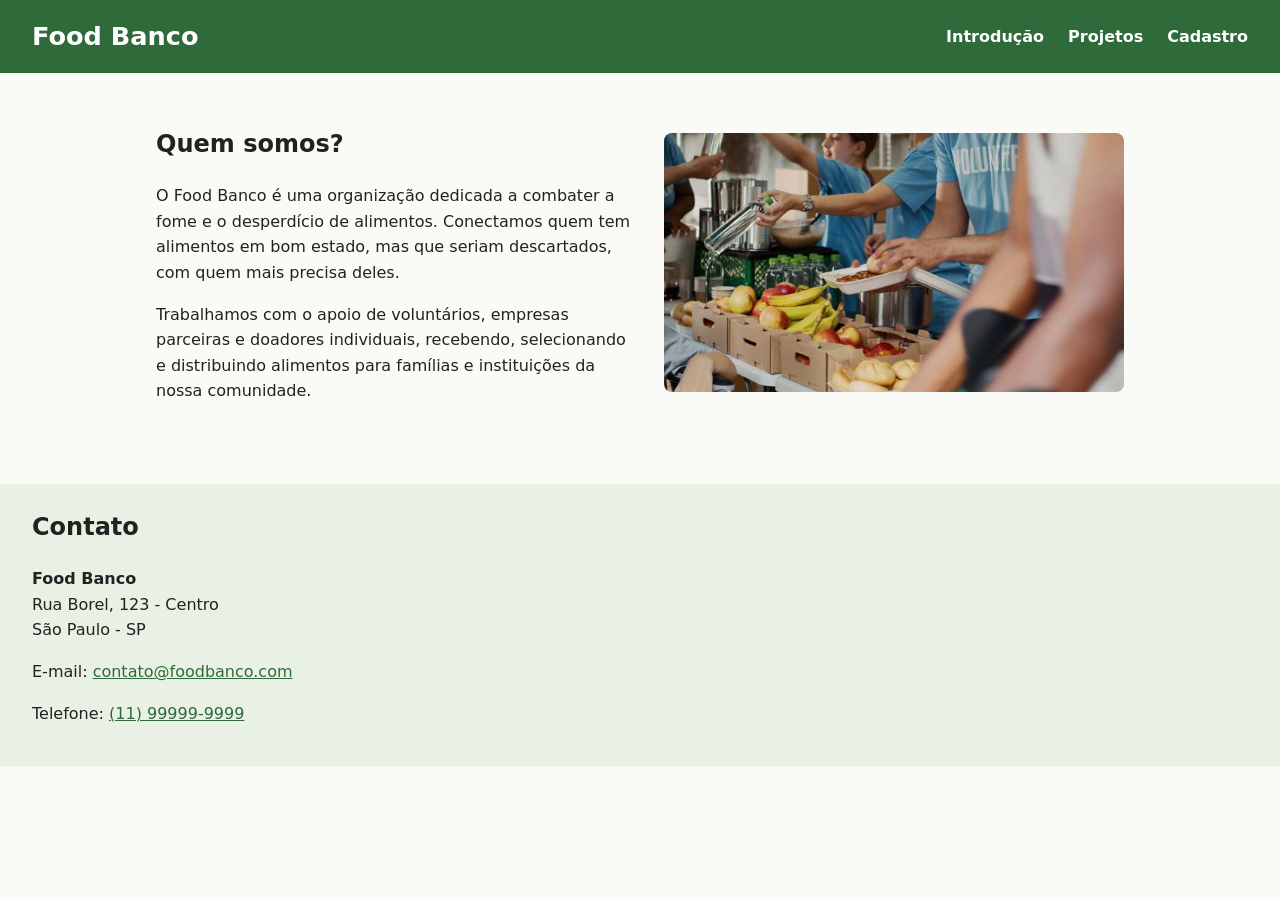
==== index.html @ 7d368ccd "Projeto Food Banco" ====
<!doctype html>
<html lang="en">
  <head>
    <meta charset="UTF-8" />
    <meta name="viewport" content="width=device-width, initial-scale=1.0" />
    <link rel="stylesheet" href="style.css" />
    <title>Document</title>
  </head>
  <body>
    <header>
      <h1>Food Banco</h1>
      <nav>
        <ul>
          <li>
            <a href="index.html">
              <h3>Introdução</h3>
            </a>
          </li>

          <li>
            <a href="projetos.html">
              <h3>Projetos</h3>
            </a>
          </li>

          <li>
            <a href="cadastro.html">
              <h3>Cadastro</h3>
            </a>
          </li>
        </ul>
      </nav>
    </header>

    <main>
      <section class="introduction-info">
        <article>
          <h2>Quem somos?</h2>
          <p>
            O Food Banco é uma organização dedicada a combater a fome e o
            desperdício de alimentos. Conectamos quem tem alimentos em bom
            estado, mas que seriam descartados, com quem mais precisa deles.
          </p>
          <p>
            Trabalhamos com o apoio de voluntários, empresas parceiras e
            doadores individuais, recebendo, selecionando e distribuindo
            alimentos para famílias e instituições da nossa comunidade.
          </p>
        </article>
        <img
          src="images/foodbank voluntarios.jpg"
          alt="Voluntários entregando alimentos"
        />
      </section>

      <!-- reference -->
      <!-- <section>
      <article></article>

        <article></article>
      </section> -->
    </main>

    <footer>
      <h2>Contato</h2>
      <address>
        <p>
          <strong>Food Banco</strong><br />
          Rua Borel, 123 - Centro<br />
          São Paulo - SP
        </p>
        <p>
          E-mail:
          <a href="mailto:contato@foodbanco.com">contato@foodbanco.com</a>
        </p>
        <p>
          Telefone:
          <a href="tel:+5511999999999">(11) 99999-9999</a>
        </p>
      </address>
    </footer>
  </body>
</html>
---- style.css ----
/* Food Banco - estilo básico */

:root {
  --verde: #2f6b3a;
  --verde-claro: #e8f1e4;
  --texto: #222;
  --fundo: #fafaf7;
}

* {
  box-sizing: border-box;
}

body {
  margin: 0;
  font-family: system-ui, sans-serif;
  line-height: 1.6;
  color: var(--texto);
  background: var(--fundo);
}

/* Cabeçalho e menu */
header {
  background: var(--verde);
  color: white;
  padding: 1rem 2rem;
  display: flex;
  flex-wrap: wrap;
  align-items: center;
  justify-content: space-between;
  gap: 1rem;
}

header h1 {
  margin: 0;
  font-size: 1.6rem;
}

nav ul {
  list-style: none;
  margin: 0;
  padding: 0;
  display: flex;
  gap: 1.5rem;
}

nav a {
  color: white;
  text-decoration: none;
}

nav a:hover,
nav a:focus-visible {
  text-decoration: underline;
}

nav h3 {
  margin: 0;
  font-size: 1rem;
  font-weight: 600;
}

/* Conteúdo principal */
main {
  max-width: 1000px;
  margin: 0 auto;
  padding: 2rem 1rem;
}

img {
  max-width: 100%;
  height: auto;
  border-radius: 8px;
}

/* Página inicial */
.introduction-info {
  display: flex;
  flex-wrap: wrap;
  align-items: center;
  gap: 2rem;
}

.introduction-info article {
  flex: 1 1 320px;
}

.introduction-info img {
  flex: 1 1 320px;
  max-width: 460px;
}

/* Página de projetos */
.projetos {
  display: grid;
  gap: 2rem;
}

.project {
  background: white;
  border: 1px solid #dde5d8;
  border-radius: 8px;
  padding: 1.5rem;
}

.project h2 {
  margin: 0;
  color: var(--verde);
}

.project h4 {
  margin: 0.25rem 0 1rem;
  font-weight: 500;
  font-style: italic;
}

.project img {
  display: block;
  width: 100%;
  max-width: 360px;
  aspect-ratio: 1 / 1;
  object-fit: cover;
  margin: 0 auto;
}

/* Rodapé */
footer {
  background: var(--verde-claro);
  padding: 1.5rem 2rem;
  margin-top: 2rem;
}

footer h2 {
  margin-top: 0;
}

address {
  font-style: normal;
}

a {
  color: var(--verde);
}

/* Formulário */
.cadastro {
  display: flex;
  flex-wrap: wrap;
  gap: 1.5rem;
}

.cadastro article {
  flex: 1 1 280px;
}

fieldset {
  margin-bottom: 1rem;
}

label {
  display: block;
  margin-top: 0.5rem;
}

input[type='radio'] + label {
  display: inline;
}

input[type='text'],
input[type='email'],
input[type='date'],
input[type='tel'],
select {
  width: 100%;
}
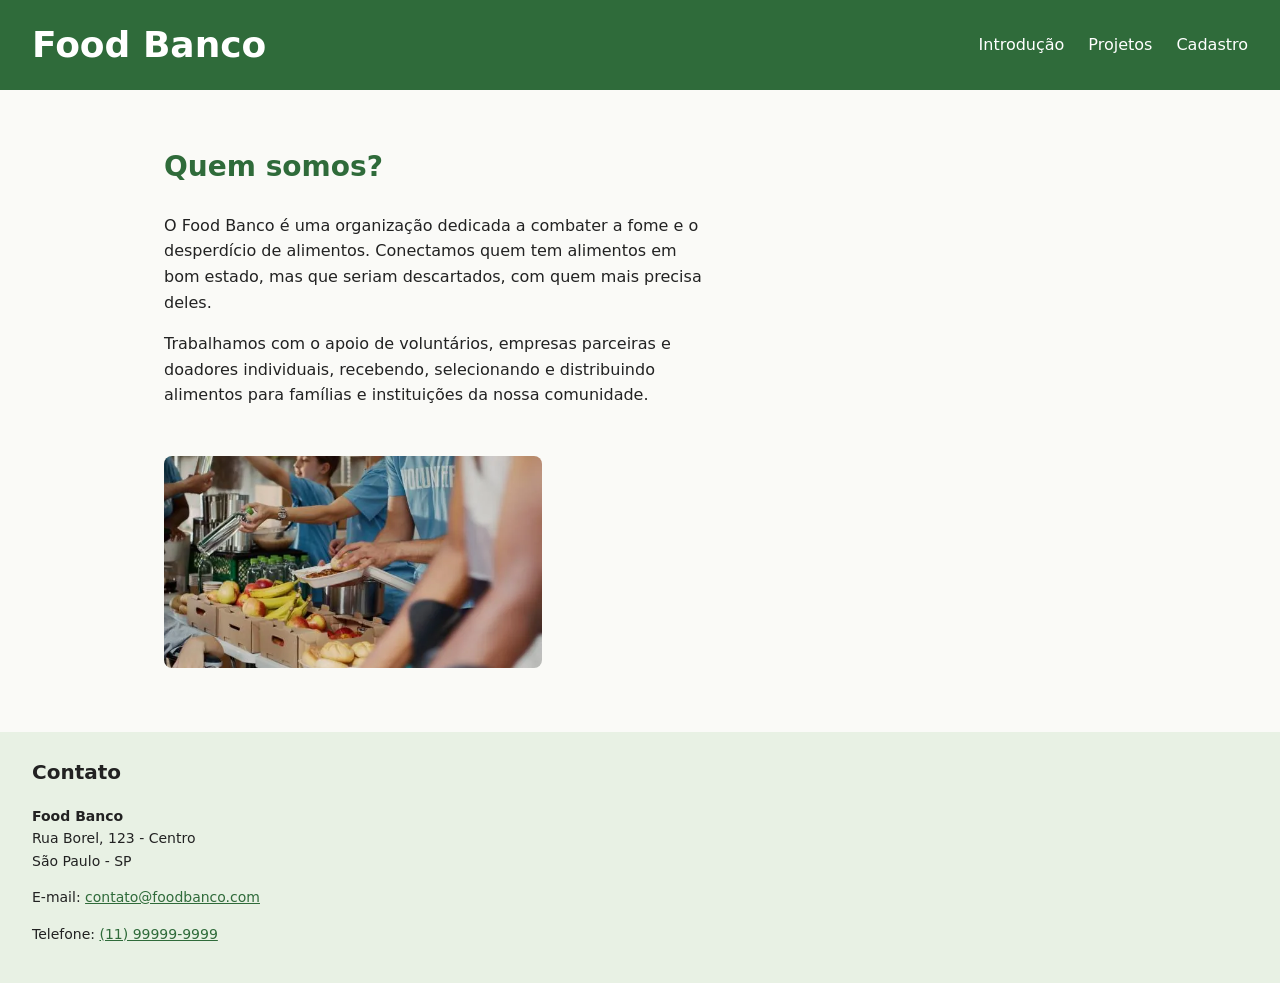
==== commit dfaafffc: "Finaliza projeto Food Banco" ====
--- a/index.html
+++ b/index.html
@@ -1,83 +1,77 @@
 <!doctype html>
-<html lang="en">
-  <head>
-    <meta charset="UTF-8" />
-    <meta name="viewport" content="width=device-width, initial-scale=1.0" />
-    <link rel="stylesheet" href="style.css" />
-    <title>Document</title>
-  </head>
-  <body>
-    <header>
-      <h1>Food Banco</h1>
-      <nav>
-        <ul>
-          <li>
-            <a href="index.html">
-              <h3>Introdução</h3>
-            </a>
-          </li>
+<html lang="pt-BR">
+<head>
+  <meta charset="UTF-8" />
+  <meta name="viewport" content="width=device-width, initial-scale=1.0" />
+  <title>Food Banco</title>
+  <link rel="stylesheet" href="style.css" />
+</head>
+<body>
+  <header>
+    <h1>Food Banco</h1>
+    <nav aria-label="Menu principal">
+      <input type="checkbox" id="menu-toggle" class="menu-toggle" aria-label="Abrir ou fechar o menu" />
+      <label for="menu-toggle" class="menu-icone" aria-hidden="true">&#9776;</label>
 
-          <li>
-            <a href="projetos.html">
-              <h3>Projetos</h3>
-            </a>
-          </li>
+      <ul class="menu">
+        <li><a href="index.html" aria-current="page">Introdução</a></li>
 
-          <li>
-            <a href="cadastro.html">
-              <h3>Cadastro</h3>
-            </a>
-          </li>
-        </ul>
-      </nav>
-    </header>
+        <li class="tem-submenu">
+          <a href="projetos.html">Projetos</a>
+          <ul class="submenu">
+            <li><a href="projetos.html#resgate">Resgate de Alimentos</a></li>
+            <li><a href="projetos.html#mochila">Mochila Cheia</a></li>
+            <li><a href="projetos.html#expresso">Expresso Comunitário</a></li>
+          </ul>
+        </li>
 
-    <main>
-      <section class="introduction-info">
-        <article>
-          <h2>Quem somos?</h2>
-          <p>
-            O Food Banco é uma organização dedicada a combater a fome e o
-            desperdício de alimentos. Conectamos quem tem alimentos em bom
-            estado, mas que seriam descartados, com quem mais precisa deles.
-          </p>
-          <p>
-            Trabalhamos com o apoio de voluntários, empresas parceiras e
-            doadores individuais, recebendo, selecionando e distribuindo
-            alimentos para famílias e instituições da nossa comunidade.
-          </p>
-        </article>
+        <li><a href="cadastro.html">Cadastro</a></li>
+      </ul>
+    </nav>
+  </header>
+
+  <main>
+    <section class="introduction-info">
+      <article>
+        <h2>Quem somos?</h2>
+        <p>
+          O Food Banco é uma organização dedicada a combater a fome e o
+          desperdício de alimentos. Conectamos quem tem alimentos em bom
+          estado, mas que seriam descartados, com quem mais precisa deles.
+        </p>
+        <p>
+          Trabalhamos com o apoio de voluntários, empresas parceiras e
+          doadores individuais, recebendo, selecionando e distribuindo
+          alimentos para famílias e instituições da nossa comunidade.
+        </p>
+      </article>
+      <picture>
+        <source srcset="images/foodbank-voluntarios.webp" type="image/webp" />
         <img
-          src="images/foodbank voluntarios.jpg"
+          src="images/foodbank-voluntarios.jpg"
           alt="Voluntários entregando alimentos"
         />
-      </section>
+      </picture>
+    </section>
+  </main>
 
-      <!-- reference -->
-      <!-- <section>
-      <article></article>
-
-        <article></article>
-      </section> -->
-    </main>
-
-    <footer>
-      <h2>Contato</h2>
-      <address>
-        <p>
-          <strong>Food Banco</strong><br />
-          Rua Borel, 123 - Centro<br />
-          São Paulo - SP
-        </p>
-        <p>
-          E-mail:
-          <a href="mailto:contato@foodbanco.com">contato@foodbanco.com</a>
-        </p>
-        <p>
-          Telefone:
-          <a href="tel:+5511999999999">(11) 99999-9999</a>
-        </p>
-      </address>
-    </footer>
-  </body>
+  <footer>
+    <h2>Contato</h2>
+    <address>
+      <p>
+        <strong>Food Banco</strong><br />
+        Rua Borel, 123 - Centro<br />
+        São Paulo - SP
+      </p>
+      <p>
+        E-mail:
+        <a href="mailto:contato@foodbanco.com">contato@foodbanco.com</a>
+      </p>
+      <p>
+        Telefone:
+        <a href="tel:+5511999999999">(11) 99999-9999</a>
+      </p>
+    </address>
+  </footer>
+</body>
 </html>
--- a/style.css
+++ b/style.css
@@ -1,10 +1,52 @@
-/* Food Banco - estilo básico */
+/* ==========================================================
+   Food Banco - Design System
+   ========================================================== */
 
 :root {
-  --verde: #2f6b3a;
-  --verde-claro: #e8f1e4;
-  --texto: #222;
-  --fundo: #fafaf7;
+  /* Cores primárias (verde) */
+  --cor-primaria: #2f6b3a;
+  --cor-primaria-escura: #1f4a28;
+  --cor-primaria-clara: #e8f1e4;
+
+  /* Cores secundárias (terracota) */
+  --cor-secundaria: #b34a12;
+  --cor-secundaria-clara: #fdeede;
+  --cor-destaque: #f2b705;
+
+  /* Neutros */
+  --cor-texto: #222222;
+  --cor-texto-suave: #555555;
+  --cor-borda: #dde5d8;
+  --cor-fundo: #fafaf7;
+  --cor-superficie: #ffffff;
+
+  /* Tipografia: 5 níveis (escala de 1.25) */
+  --fonte-base: system-ui, -apple-system, "Segoe UI", sans-serif;
+  --fs-sm: 0.875rem;  /* 14px */
+  --fs-base: 1rem;    /* 16px */
+  --fs-md: 1.25rem;   /* 20px */
+  --fs-lg: 1.75rem;   /* 28px */
+  --fs-xl: 2.25rem;   /* 36px */
+
+  /* Espaçamentos: escala modular baseada em 8px */
+  --espaco-xs: 0.25rem; /* 4px */
+  --espaco-sm: 0.5rem;  /* 8px */
+  --espaco-md: 1rem;    /* 16px */
+  --espaco-lg: 1.5rem;  /* 24px */
+  --espaco-xl: 2rem;    /* 32px */
+  --espaco-2xl: 3rem;   /* 48px */
+
+  /* Feedback (sucesso e erro) */
+  --cor-sucesso: #1b7a3d;
+  --cor-sucesso-clara: #e6f4ea;
+  --cor-erro: #b3261e;
+  --cor-erro-clara: #fdeceb;
+
+  /* Grid */
+  --grid-colunas: 12;
+
+  /* Outros */
+  --raio: 8px;
 }
 
 * {
@@ -13,105 +55,108 @@
 
 body {
   margin: 0;
-  font-family: system-ui, sans-serif;
+  font-family: var(--fonte-base);
+  font-size: var(--fs-base);
   line-height: 1.6;
-  color: var(--texto);
-  background: var(--fundo);
+  color: var(--cor-texto);
+  background: var(--cor-fundo);
+}
+
+a {
+  color: var(--cor-primaria);
+}
+
+a:focus-visible,
+button:focus-visible,
+input:focus-visible,
+select:focus-visible {
+  outline: 3px solid var(--cor-primaria-escura);
+  outline-offset: 2px;
+}
+
+img {
+  max-width: 100%;
+  height: auto;
+  border-radius: var(--raio);
+}
+
+picture {
+  display: contents;
 }
 
 /* Cabeçalho e menu */
 header {
-  background: var(--verde);
-  color: white;
-  padding: 1rem 2rem;
+  background: var(--cor-primaria);
+  color: var(--cor-superficie);
+  padding: var(--espaco-md);
   display: flex;
   flex-wrap: wrap;
   align-items: center;
   justify-content: space-between;
-  gap: 1rem;
+  gap: var(--espaco-md);
 }
 
 header h1 {
   margin: 0;
-  font-size: 1.6rem;
-}
-
-nav ul {
-  list-style: none;
-  margin: 0;
-  padding: 0;
-  display: flex;
-  gap: 1.5rem;
-}
-
-nav a {
-  color: white;
-  text-decoration: none;
-}
-
-nav a:hover,
-nav a:focus-visible {
-  text-decoration: underline;
-}
-
-nav h3 {
-  margin: 0;
-  font-size: 1rem;
-  font-weight: 600;
+  font-size: var(--fs-lg);
 }
 
 /* Conteúdo principal */
 main {
   max-width: 1000px;
   margin: 0 auto;
-  padding: 2rem 1rem;
-}
-
-img {
-  max-width: 100%;
-  height: auto;
-  border-radius: 8px;
+  padding: var(--espaco-lg) var(--espaco-md);
+}
+
+main h2 {
+  font-size: var(--fs-lg);
+  color: var(--cor-primaria);
 }
 
 /* Página inicial */
+/* Grid de 12 colunas (base: celular, tudo em 12 colunas) */
+.introduction-info,
+.projetos,
+.cadastro {
+  display: grid;
+  grid-template-columns: repeat(var(--grid-colunas), 1fr);
+  gap: var(--espaco-lg);
+}
+
 .introduction-info {
+  align-items: center;
+}
+
+.introduction-info article,
+.introduction-info img,
+.project,
+.cadastro article {
+  grid-column: span 12;
+}
+
+.introduction-info img {
+  width: 100%;
+}
+
+/* Página de projetos */
+.project {
   display: flex;
-  flex-wrap: wrap;
-  align-items: center;
-  gap: 2rem;
-}
-
-.introduction-info article {
-  flex: 1 1 320px;
-}
-
-.introduction-info img {
-  flex: 1 1 320px;
-  max-width: 460px;
-}
-
-/* Página de projetos */
-.projetos {
-  display: grid;
-  gap: 2rem;
-}
-
-.project {
-  background: white;
-  border: 1px solid #dde5d8;
-  border-radius: 8px;
-  padding: 1.5rem;
+  flex-direction: column;
+  background: var(--cor-superficie);
+  border: 1px solid var(--cor-borda);
+  border-radius: var(--raio);
+  padding: var(--espaco-lg);
 }
 
 .project h2 {
   margin: 0;
-  color: var(--verde);
-}
-
-.project h4 {
-  margin: 0.25rem 0 1rem;
+}
+
+.project h3 {
+  margin: var(--espaco-xs) 0 var(--espaco-md);
+  font-size: var(--fs-md);
   font-weight: 500;
-  font-style: italic;
+  color: var(--cor-secundaria);
 }
 
 .project img {
@@ -120,56 +165,593 @@
   max-width: 360px;
   aspect-ratio: 1 / 1;
   object-fit: cover;
-  margin: 0 auto;
+  margin: auto auto 0;
+}
+
+/* Formulário */
+fieldset {
+  margin-bottom: var(--espaco-md);
+  border: 1px solid var(--cor-borda);
+  border-radius: var(--raio);
+  background: var(--cor-superficie);
+}
+
+legend {
+  font-weight: 600;
+  color: var(--cor-primaria);
+}
+
+label {
+  display: block;
+  margin-top: var(--espaco-sm);
+}
+
+input[type="radio"] + label {
+  display: inline;
+}
+
+input[type="text"],
+input[type="email"],
+input[type="date"],
+input[type="tel"],
+select {
+  width: 100%;
+  padding: var(--espaco-sm);
+  border: 1px solid var(--cor-texto-suave);
+  border-radius: var(--espaco-xs);
+  font: inherit;
+}
+
+button {
+  padding: var(--espaco-sm) var(--espaco-lg);
+  border: none;
+  border-radius: var(--espaco-xs);
+  background: var(--cor-primaria);
+  color: var(--cor-superficie);
+  font: inherit;
+  cursor: pointer;
+}
+
+button:hover {
+  background: var(--cor-primaria-escura);
 }
 
 /* Rodapé */
 footer {
-  background: var(--verde-claro);
-  padding: 1.5rem 2rem;
-  margin-top: 2rem;
+  background: var(--cor-primaria-clara);
+  padding: var(--espaco-lg) var(--espaco-md);
+  margin-top: var(--espaco-xl);
 }
 
 footer h2 {
   margin-top: 0;
+  font-size: var(--fs-md);
 }
 
 address {
   font-style: normal;
-}
-
-a {
-  color: var(--verde);
-}
-
-/* Formulário */
-.cadastro {
+  font-size: var(--fs-sm);
+}
+
+/* ==========================================================
+   Breakpoints (mobile-first, 5 cenários)
+   ========================================================== */
+
+/* 1) Celulares grandes (480px+): mais respiro nas laterais */
+@media (min-width: 480px) {
+  header,
+  footer {
+    padding-left: var(--espaco-xl);
+    padding-right: var(--espaco-xl);
+  }
+
+  main {
+    padding: var(--espaco-xl) var(--espaco-lg);
+  }
+}
+
+/* 2) Tablets pequenos (600px+): formulário em 2 colunas (6 + 6) */
+@media (min-width: 600px) {
+  .cadastro article {
+    grid-column: span 6;
+  }
+}
+
+/* 3) Tablets (768px+): intro em 7 + 5 e projetos em 2 colunas (6 + 6) */
+@media (min-width: 768px) {
+  header h1 {
+    font-size: var(--fs-xl);
+  }
+
+  .introduction-info article {
+    grid-column: span 7;
+  }
+
+  .introduction-info img {
+    grid-column: span 5;
+  }
+
+  .project {
+    grid-column: span 6;
+  }
+
+  .project:last-child:nth-child(odd) {
+    grid-column: span 12;
+  }
+}
+
+/* 4) Desktops (1024px+): projetos em 3 colunas (4 + 4 + 4) */
+@media (min-width: 1024px) {
+  .project,
+  .project:last-child:nth-child(odd) {
+    grid-column: span 4;
+  }
+
+  .introduction-info,
+  .projetos,
+  .cadastro {
+    gap: var(--espaco-xl);
+  }
+}
+
+/* 5) Telas panorâmicas (1440px+): conteúdo mais largo e mais espaço */
+@media (min-width: 1440px) {
+  main {
+    max-width: 1280px;
+    padding: var(--espaco-2xl) var(--espaco-xl);
+  }
+
+  .introduction-info,
+  .projetos,
+  .cadastro {
+    gap: var(--espaco-2xl);
+  }
+}
+
+/* ==========================================================
+   Menu responsivo (hambúrguer + dropdown)
+   ========================================================== */
+
+header {
+  position: relative;
+}
+
+/* Checkbox escondido, mas ainda acessível pelo teclado */
+.menu-toggle {
+  position: absolute;
+  width: 1px;
+  height: 1px;
+  opacity: 0;
+}
+
+.menu-icone {
+  display: block;
+  padding: var(--espaco-xs) var(--espaco-sm);
+  border: 2px solid transparent;
+  border-radius: var(--espaco-xs);
+  font-size: var(--fs-lg);
+  line-height: 1;
+  cursor: pointer;
+}
+
+.menu-toggle:focus-visible + .menu-icone {
+  border-color: var(--cor-superficie);
+}
+
+/* Listas do menu e do submenu */
+.menu,
+.submenu {
+  list-style: none;
+  margin: 0;
+  padding: 0;
+}
+
+/* Celular: painel escondido sob o cabeçalho */
+.menu {
+  position: absolute;
+  top: 100%;
+  left: 0;
+  right: 0;
+  z-index: 10;
+  background: var(--cor-primaria-escura);
+  max-height: 0;
+  overflow: hidden;
+  visibility: hidden;
+  transition: max-height 0.3s ease, visibility 0.3s;
+}
+
+/* Hambúrguer marcado: abre o painel */
+.menu-toggle:checked ~ .menu {
+  max-height: 600px;
+  visibility: visible;
+}
+
+.menu a {
+  display: block;
+  padding: var(--espaco-sm) var(--espaco-md);
+  color: var(--cor-superficie);
+  text-decoration: none;
+}
+
+.menu a:hover,
+.menu a:focus-visible {
+  background: var(--cor-primaria);
+}
+
+/* No celular o submenu aparece sempre, recuado, dentro do painel */
+.submenu a {
+  padding-left: var(--espaco-xl);
+  font-size: var(--fs-sm);
+}
+
+/* Desktop e tablets: menu horizontal com dropdown */
+@media (min-width: 768px) {
+  .menu-toggle,
+  .menu-icone {
+    display: none;
+  }
+
+  .menu {
+    position: static;
+    display: flex;
+    gap: var(--espaco-lg);
+    max-height: none;
+    overflow: visible;
+    visibility: visible;
+    background: none;
+  }
+
+  .menu a {
+    padding: var(--espaco-xs) 0;
+  }
+
+  .menu a:hover,
+  .menu a:focus-visible {
+    background: none;
+    text-decoration: underline;
+  }
+
+  .tem-submenu {
+    position: relative;
+  }
+
+  /* Submenu escondido por padrão */
+  .submenu {
+    position: absolute;
+    top: 100%;
+    left: 0;
+    min-width: 14rem;
+    background: var(--cor-primaria-escura);
+    border-radius: var(--raio);
+    opacity: 0;
+    visibility: hidden;
+    transform: translateY(-4px);
+    transition: opacity 0.2s, transform 0.2s, visibility 0.2s;
+  }
+
+  .submenu a {
+    padding: var(--espaco-sm) var(--espaco-md);
+  }
+
+  /* Aparece ao passar o mouse ou ao navegar com o teclado */
+  .tem-submenu:hover > .submenu,
+  .tem-submenu:focus-within > .submenu {
+    opacity: 1;
+    visibility: visible;
+    transform: none;
+  }
+}
+
+/* ==========================================================
+   Estados interativos (botões e formulários)
+   ========================================================== */
+
+/* ---------- Botões ---------- */
+button {
+  box-shadow: 0 2px 4px rgba(0, 0, 0, 0.2);
+  transition: background-color 0.2s ease, box-shadow 0.2s ease,
+    transform 0.1s ease;
+}
+
+/* hover: fundo mais escuro e sombra maior */
+button:hover {
+  background-color: var(--cor-primaria-escura);
+  box-shadow: 0 4px 8px rgba(0, 0, 0, 0.25);
+}
+
+/* focus (teclado): anel de foco bem visível */
+button:focus-visible {
+  background-color: var(--cor-primaria-escura);
+  outline: 3px solid var(--cor-primaria-escura);
+  outline-offset: 3px;
+}
+
+/* active: parece "afundar" ao clicar */
+button:active {
+  background-color: var(--cor-primaria-escura);
+  box-shadow: inset 0 2px 4px rgba(0, 0, 0, 0.35);
+  transform: translateY(1px);
+}
+
+/* disabled: cinza, sem sombra e sem resposta ao mouse */
+button:disabled {
+  background-color: var(--cor-borda);
+  color: var(--cor-texto-suave);
+  box-shadow: none;
+  transform: none;
+  cursor: not-allowed;
+}
+
+/* ---------- Campos de formulário ---------- */
+input,
+select {
+  transition: border-color 0.2s ease, box-shadow 0.2s ease,
+    background-color 0.2s ease;
+}
+
+input[type="radio"] {
+  accent-color: var(--cor-primaria);
+}
+
+/* focus: borda verde e halo claro */
+input:focus,
+select:focus {
+  border-color: var(--cor-primaria);
+  box-shadow: 0 0 0 3px var(--cor-primaria-clara);
+}
+
+input:disabled,
+select:disabled {
+  background-color: var(--cor-borda);
+  color: var(--cor-texto-suave);
+  cursor: not-allowed;
+}
+
+/* Validação visual: só aparece depois que o usuário interage */
+input:user-valid,
+select:user-valid {
+  border-color: var(--cor-sucesso);
+}
+
+input:user-invalid,
+select:user-invalid {
+  border-color: var(--cor-erro);
+  background-color: var(--cor-erro-clara);
+}
+
+input:user-invalid:focus,
+select:user-invalid:focus {
+  box-shadow: 0 0 0 3px var(--cor-erro-clara);
+}
+
+/* Ícones de sucesso (✓) e erro (✗), para não depender só da cor */
+input[type="text"]:user-valid,
+input[type="email"]:user-valid,
+input[type="tel"]:user-valid,
+input[type="text"]:user-invalid,
+input[type="email"]:user-invalid,
+input[type="tel"]:user-invalid {
+  padding-right: 2.25rem;
+  background-repeat: no-repeat;
+  background-position: right 0.6rem center;
+  background-size: 1.1rem;
+}
+
+input[type="text"]:user-valid,
+input[type="email"]:user-valid,
+input[type="tel"]:user-valid {
+  background-image: url("data:image/svg+xml,%3Csvg xmlns='http://www.w3.org/2000/svg' viewBox='0 0 24 24' fill='none' stroke='%231b7a3d' stroke-width='3' stroke-linecap='round' stroke-linejoin='round'%3E%3Cpath d='M5 12l5 5 9-10'/%3E%3C/svg%3E");
+}
+
+input[type="text"]:user-invalid,
+input[type="email"]:user-invalid,
+input[type="tel"]:user-invalid {
+  background-image: url("data:image/svg+xml,%3Csvg xmlns='http://www.w3.org/2000/svg' viewBox='0 0 24 24' fill='none' stroke='%23b3261e' stroke-width='3' stroke-linecap='round' stroke-linejoin='round'%3E%3Cpath d='M6 6l12 12M18 6L6 18'/%3E%3C/svg%3E");
+}
+
+/* ---------- Cartões de projeto ---------- */
+.project {
+  transition: box-shadow 0.2s ease, border-color 0.2s ease;
+}
+
+.project:hover {
+  border-color: var(--cor-primaria);
+  box-shadow: 0 6px 16px rgba(0, 0, 0, 0.12);
+}
+
+/* Respeita quem prefere menos animação */
+@media (prefers-reduced-motion: reduce) {
+  * {
+    transition: none !important;
+  }
+}
+
+/* ==========================================================
+   Componentes de feedback (badges, alertas, toast, modal)
+   ========================================================== */
+
+/* ---------- Badges ---------- */
+.badge {
+  display: inline-block;
+  padding: var(--espaco-xs) var(--espaco-sm);
+  border-radius: 999px;
+  background: var(--cor-texto-suave);
+  color: var(--cor-superficie);
+  font-size: var(--fs-sm);
+  font-weight: 600;
+  line-height: 1.2;
+}
+
+.badge--sucesso { background: var(--cor-sucesso); }
+.badge--erro    { background: var(--cor-erro); }
+.badge--aviso   { background: var(--cor-secundaria); }
+.badge--info    { background: var(--cor-primaria); }
+
+/* ---------- Variações de cor (alertas e toasts) ---------- */
+.alerta--sucesso,
+.toast--sucesso {
+  --fb-cor: var(--cor-sucesso);
+  --fb-fundo: var(--cor-sucesso-clara);
+  --fb-icone: "\2713";
+}
+
+.alerta--erro,
+.toast--erro {
+  --fb-cor: var(--cor-erro);
+  --fb-fundo: var(--cor-erro-clara);
+  --fb-icone: "\2717";
+}
+
+.alerta--aviso,
+.toast--aviso {
+  --fb-cor: var(--cor-secundaria);
+  --fb-fundo: var(--cor-secundaria-clara);
+  --fb-icone: "!";
+}
+
+.alerta--info,
+.toast--info {
+  --fb-cor: var(--cor-primaria);
+  --fb-fundo: var(--cor-primaria-clara);
+  --fb-icone: "i";
+}
+
+/* ---------- Alertas (mensagem fixa na página) ---------- */
+.alerta,
+.toast {
+  display: flex;
+  align-items: flex-start;
+  gap: var(--espaco-sm);
+  padding: var(--espaco-md);
+  border-left: 4px solid var(--fb-cor);
+  border-radius: var(--raio);
+  background: var(--fb-fundo);
+  color: var(--cor-texto);
+}
+
+.alerta {
+  margin: var(--espaco-md) 0;
+}
+
+.alerta::before,
+.toast::before {
+  content: var(--fb-icone);
+  flex: none;
+  width: 1.5rem;
+  height: 1.5rem;
+  border-radius: 50%;
+  background: var(--fb-cor);
+  color: var(--cor-superficie);
+  font-weight: 700;
+  line-height: 1.5rem;
+  text-align: center;
+}
+
+.alerta__titulo {
+  display: block;
+  color: var(--fb-cor);
+}
+
+.alerta p,
+.toast p {
+  margin: 0;
+}
+
+/* ---------- Toast (notificação que some sozinha) ---------- */
+.toast-area {
+  position: fixed;
+  right: var(--espaco-md);
+  bottom: var(--espaco-md);
+  z-index: 1000;
+  display: flex;
+  flex-direction: column;
+  gap: var(--espaco-sm);
+  width: min(24rem, calc(100vw - 2rem));
+}
+
+.toast {
+  box-shadow: 0 6px 16px rgba(0, 0, 0, 0.2);
+  animation: toast-entrar 0.3s ease, toast-sair 0.3s ease 4.7s forwards;
+}
+
+/* Exemplo fixo, sem animação (útil para capturas de tela) */
+.toast--estatico {
+  animation: none;
+  max-width: 24rem;
+}
+
+@keyframes toast-entrar {
+  from { opacity: 0; transform: translateY(16px); }
+  to   { opacity: 1; transform: none; }
+}
+
+@keyframes toast-sair {
+  to { opacity: 0; transform: translateX(16px); visibility: hidden; }
+}
+
+/* ---------- Modal (elemento nativo <dialog>) ---------- */
+.modal {
+  width: min(32rem, calc(100vw - 2rem));
+  padding: 0;
+  border: none;
+  border-radius: var(--raio);
+  box-shadow: 0 12px 32px rgba(0, 0, 0, 0.3);
+  color: var(--cor-texto);
+}
+
+.modal::backdrop {
+  background: rgba(0, 0, 0, 0.55);
+}
+
+.modal__cabecalho {
+  padding: var(--espaco-md) var(--espaco-lg);
+  background: var(--cor-primaria);
+  color: var(--cor-superficie);
+}
+
+.modal__titulo {
+  margin: 0;
+  font-size: var(--fs-md);
+  color: inherit;
+}
+
+.modal__corpo {
+  padding: var(--espaco-lg);
+}
+
+.modal__corpo p {
+  margin: 0;
+}
+
+.modal__rodape {
+  display: flex;
+  justify-content: flex-end;
+  gap: var(--espaco-sm);
+  padding: var(--espaco-md) var(--espaco-lg);
+  border-top: 1px solid var(--cor-borda);
+  background: var(--cor-fundo);
+}
+
+/* Botão secundário (para "Cancelar") */
+.botao-secundario {
+  background: var(--cor-superficie);
+  color: var(--cor-primaria);
+  border: 2px solid var(--cor-primaria);
+  box-shadow: none;
+}
+
+.botao-secundario:hover,
+.botao-secundario:focus-visible,
+.botao-secundario:active {
+  background: var(--cor-primaria-clara);
+  color: var(--cor-primaria-escura);
+  box-shadow: none;
+}
+
+/* Demonstração */
+.demo-grupo {
   display: flex;
   flex-wrap: wrap;
-  gap: 1.5rem;
-}
-
-.cadastro article {
-  flex: 1 1 280px;
-}
-
-fieldset {
-  margin-bottom: 1rem;
-}
-
-label {
-  display: block;
-  margin-top: 0.5rem;
-}
-
-input[type='radio'] + label {
-  display: inline;
-}
-
-input[type='text'],
-input[type='email'],
-input[type='date'],
-input[type='tel'],
-select {
-  width: 100%;
-}
+  gap: var(--espaco-sm);
+  align-items: center;
+}
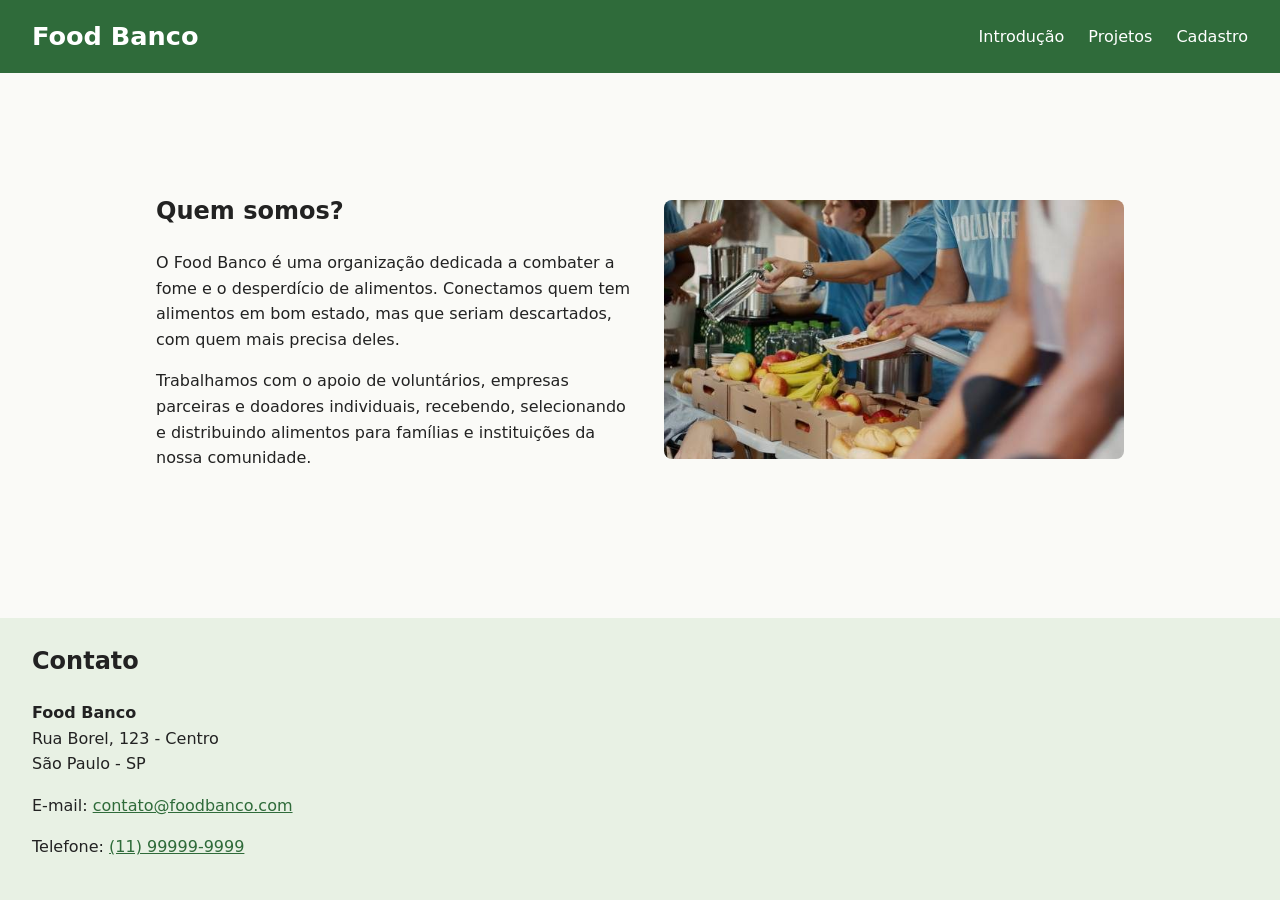
==== commit 715d51ec: "Atualiza projeto Food Banco" ====
--- a/index.html
+++ b/index.html
@@ -9,22 +9,10 @@
 <body>
   <header>
     <h1>Food Banco</h1>
-    <nav aria-label="Menu principal">
-      <input type="checkbox" id="menu-toggle" class="menu-toggle" aria-label="Abrir ou fechar o menu" />
-      <label for="menu-toggle" class="menu-icone" aria-hidden="true">&#9776;</label>
-
-      <ul class="menu">
-        <li><a href="index.html" aria-current="page">Introdução</a></li>
-
-        <li class="tem-submenu">
-          <a href="projetos.html">Projetos</a>
-          <ul class="submenu">
-            <li><a href="projetos.html#resgate">Resgate de Alimentos</a></li>
-            <li><a href="projetos.html#mochila">Mochila Cheia</a></li>
-            <li><a href="projetos.html#expresso">Expresso Comunitário</a></li>
-          </ul>
-        </li>
-
+    <nav>
+      <ul>
+        <li><a href="index.html">Introdução</a></li>
+        <li><a href="projetos.html">Projetos</a></li>
         <li><a href="cadastro.html">Cadastro</a></li>
       </ul>
     </nav>
@@ -45,13 +33,10 @@
           alimentos para famílias e instituições da nossa comunidade.
         </p>
       </article>
-      <picture>
-        <source srcset="images/foodbank-voluntarios.webp" type="image/webp" />
-        <img
-          src="images/foodbank-voluntarios.jpg"
-          alt="Voluntários entregando alimentos"
-        />
-      </picture>
+      <img
+        src="images/foodbank-voluntarios.jpg"
+        alt="Voluntários entregando alimentos"
+      />
     </section>
   </main>
 
--- a/style.css
+++ b/style.css
@@ -1,52 +1,8 @@
-/* ==========================================================
-   Food Banco - Design System
-   ========================================================== */
-
 :root {
-  /* Cores primárias (verde) */
-  --cor-primaria: #2f6b3a;
-  --cor-primaria-escura: #1f4a28;
-  --cor-primaria-clara: #e8f1e4;
-
-  /* Cores secundárias (terracota) */
-  --cor-secundaria: #b34a12;
-  --cor-secundaria-clara: #fdeede;
-  --cor-destaque: #f2b705;
-
-  /* Neutros */
-  --cor-texto: #222222;
-  --cor-texto-suave: #555555;
-  --cor-borda: #dde5d8;
-  --cor-fundo: #fafaf7;
-  --cor-superficie: #ffffff;
-
-  /* Tipografia: 5 níveis (escala de 1.25) */
-  --fonte-base: system-ui, -apple-system, "Segoe UI", sans-serif;
-  --fs-sm: 0.875rem;  /* 14px */
-  --fs-base: 1rem;    /* 16px */
-  --fs-md: 1.25rem;   /* 20px */
-  --fs-lg: 1.75rem;   /* 28px */
-  --fs-xl: 2.25rem;   /* 36px */
-
-  /* Espaçamentos: escala modular baseada em 8px */
-  --espaco-xs: 0.25rem; /* 4px */
-  --espaco-sm: 0.5rem;  /* 8px */
-  --espaco-md: 1rem;    /* 16px */
-  --espaco-lg: 1.5rem;  /* 24px */
-  --espaco-xl: 2rem;    /* 32px */
-  --espaco-2xl: 3rem;   /* 48px */
-
-  /* Feedback (sucesso e erro) */
-  --cor-sucesso: #1b7a3d;
-  --cor-sucesso-clara: #e6f4ea;
-  --cor-erro: #b3261e;
-  --cor-erro-clara: #fdeceb;
-
-  /* Grid */
-  --grid-colunas: 12;
-
-  /* Outros */
-  --raio: 8px;
+  --verde: #2f6b3a;
+  --verde-claro: #e8f1e4;
+  --texto: #222;
+  --fundo: #fafaf7;
 }
 
 * {
@@ -55,108 +11,110 @@
 
 body {
   margin: 0;
-  font-family: var(--fonte-base);
-  font-size: var(--fs-base);
+  min-height: 100vh;
+  display: flex;
+  flex-direction: column;
+  font-family: system-ui, sans-serif;
   line-height: 1.6;
-  color: var(--cor-texto);
-  background: var(--cor-fundo);
+  color: var(--texto);
+  background: var(--fundo);
 }
 
 a {
-  color: var(--cor-primaria);
-}
-
-a:focus-visible,
-button:focus-visible,
-input:focus-visible,
-select:focus-visible {
-  outline: 3px solid var(--cor-primaria-escura);
-  outline-offset: 2px;
+  color: var(--verde);
 }
 
 img {
   max-width: 100%;
   height: auto;
-  border-radius: var(--raio);
-}
-
-picture {
-  display: contents;
+  border-radius: 8px;
 }
 
 /* Cabeçalho e menu */
 header {
-  background: var(--cor-primaria);
-  color: var(--cor-superficie);
-  padding: var(--espaco-md);
+  background: var(--verde);
+  color: white;
+  padding: 1rem 2rem;
   display: flex;
   flex-wrap: wrap;
   align-items: center;
   justify-content: space-between;
-  gap: var(--espaco-md);
+  gap: 1rem;
 }
 
 header h1 {
   margin: 0;
-  font-size: var(--fs-lg);
+  font-size: 1.6rem;
 }
 
-/* Conteúdo principal */
+nav ul {
+  list-style: none;
+  margin: 0;
+  padding: 0;
+  display: flex;
+  gap: 1.5rem;
+}
+
+nav a {
+  color: white;
+  text-decoration: none;
+}
+
+nav a:hover {
+  text-decoration: underline;
+}
+
+/* Conteúdo */
 main {
+  flex: 1;
+  display: flex;
+  flex-direction: column;
+  justify-content: center; /* centraliza o conteúdo na vertical */
+  width: 100%;
   max-width: 1000px;
   margin: 0 auto;
-  padding: var(--espaco-lg) var(--espaco-md);
-}
-
-main h2 {
-  font-size: var(--fs-lg);
-  color: var(--cor-primaria);
+  padding: 2rem 1rem;
 }
 
 /* Página inicial */
-/* Grid de 12 colunas (base: celular, tudo em 12 colunas) */
-.introduction-info,
-.projetos,
-.cadastro {
-  display: grid;
-  grid-template-columns: repeat(var(--grid-colunas), 1fr);
-  gap: var(--espaco-lg);
+.introduction-info {
+  display: flex;
+  flex-wrap: wrap;
+  align-items: center;
+  gap: 2rem;
 }
 
-.introduction-info {
-  align-items: center;
-}
-
-.introduction-info article,
-.introduction-info img,
-.project,
-.cadastro article {
-  grid-column: span 12;
+.introduction-info article {
+  flex: 1 1 320px;
 }
 
 .introduction-info img {
-  width: 100%;
+  flex: 1 1 320px;
+  max-width: 460px;
 }
 
-/* Página de projetos */
+/* Projetos */
+.projetos {
+  display: grid;
+  gap: 2rem;
+}
+
 .project {
-  display: flex;
-  flex-direction: column;
-  background: var(--cor-superficie);
-  border: 1px solid var(--cor-borda);
-  border-radius: var(--raio);
-  padding: var(--espaco-lg);
+  background: white;
+  border: 1px solid #dde5d8;
+  border-radius: 8px;
+  padding: 1.5rem;
 }
 
 .project h2 {
   margin: 0;
+  color: var(--verde);
 }
 
 .project h3 {
-  margin: var(--espaco-xs) 0 var(--espaco-md);
-  font-size: var(--fs-md);
+  margin: 0.25rem 0 1rem;
   font-weight: 500;
-  color: var(--cor-secundaria);
+  font-style: italic;
 }
 
 .project img {
@@ -165,593 +123,62 @@
   max-width: 360px;
   aspect-ratio: 1 / 1;
   object-fit: cover;
-  margin: auto auto 0;
+  margin: 0 auto;
 }
 
-/* Formulário */
-fieldset {
-  margin-bottom: var(--espaco-md);
-  border: 1px solid var(--cor-borda);
-  border-radius: var(--raio);
-  background: var(--cor-superficie);
+/* Cadastro */
+.cadastro {
+  display: flex;
+  flex-wrap: wrap;
+  gap: 1.5rem;
 }
 
-legend {
-  font-weight: 600;
-  color: var(--cor-primaria);
+.cadastro article {
+  flex: 1 1 280px;
+}
+
+fieldset {
+  margin-bottom: 1rem;
 }
 
 label {
   display: block;
-  margin-top: var(--espaco-sm);
+  margin-top: 0.5rem;
 }
 
-input[type="radio"] + label {
+input[type='radio'] + label {
   display: inline;
 }
 
-input[type="text"],
-input[type="email"],
-input[type="date"],
-input[type="tel"],
+input[type='text'],
+input[type='email'],
+input[type='date'],
+input[type='tel'],
 select {
   width: 100%;
-  padding: var(--espaco-sm);
-  border: 1px solid var(--cor-texto-suave);
-  border-radius: var(--espaco-xs);
-  font: inherit;
 }
 
 button {
-  padding: var(--espaco-sm) var(--espaco-lg);
+  padding: 0.6rem 1.5rem;
   border: none;
-  border-radius: var(--espaco-xs);
-  background: var(--cor-primaria);
-  color: var(--cor-superficie);
+  border-radius: 6px;
+  background: var(--verde);
+  color: white;
   font: inherit;
   cursor: pointer;
 }
 
-button:hover {
-  background: var(--cor-primaria-escura);
-}
-
 /* Rodapé */
 footer {
-  background: var(--cor-primaria-clara);
-  padding: var(--espaco-lg) var(--espaco-md);
-  margin-top: var(--espaco-xl);
+  background: var(--verde-claro);
+  padding: 1.5rem 2rem;
+  margin-top: 2rem;
 }
 
 footer h2 {
   margin-top: 0;
-  font-size: var(--fs-md);
 }
 
 address {
   font-style: normal;
-  font-size: var(--fs-sm);
 }
-
-/* ==========================================================
-   Breakpoints (mobile-first, 5 cenários)
-   ========================================================== */
-
-/* 1) Celulares grandes (480px+): mais respiro nas laterais */
-@media (min-width: 480px) {
-  header,
-  footer {
-    padding-left: var(--espaco-xl);
-    padding-right: var(--espaco-xl);
-  }
-
-  main {
-    padding: var(--espaco-xl) var(--espaco-lg);
-  }
-}
-
-/* 2) Tablets pequenos (600px+): formulário em 2 colunas (6 + 6) */
-@media (min-width: 600px) {
-  .cadastro article {
-    grid-column: span 6;
-  }
-}
-
-/* 3) Tablets (768px+): intro em 7 + 5 e projetos em 2 colunas (6 + 6) */
-@media (min-width: 768px) {
-  header h1 {
-    font-size: var(--fs-xl);
-  }
-
-  .introduction-info article {
-    grid-column: span 7;
-  }
-
-  .introduction-info img {
-    grid-column: span 5;
-  }
-
-  .project {
-    grid-column: span 6;
-  }
-
-  .project:last-child:nth-child(odd) {
-    grid-column: span 12;
-  }
-}
-
-/* 4) Desktops (1024px+): projetos em 3 colunas (4 + 4 + 4) */
-@media (min-width: 1024px) {
-  .project,
-  .project:last-child:nth-child(odd) {
-    grid-column: span 4;
-  }
-
-  .introduction-info,
-  .projetos,
-  .cadastro {
-    gap: var(--espaco-xl);
-  }
-}
-
-/* 5) Telas panorâmicas (1440px+): conteúdo mais largo e mais espaço */
-@media (min-width: 1440px) {
-  main {
-    max-width: 1280px;
-    padding: var(--espaco-2xl) var(--espaco-xl);
-  }
-
-  .introduction-info,
-  .projetos,
-  .cadastro {
-    gap: var(--espaco-2xl);
-  }
-}
-
-/* ==========================================================
-   Menu responsivo (hambúrguer + dropdown)
-   ========================================================== */
-
-header {
-  position: relative;
-}
-
-/* Checkbox escondido, mas ainda acessível pelo teclado */
-.menu-toggle {
-  position: absolute;
-  width: 1px;
-  height: 1px;
-  opacity: 0;
-}
-
-.menu-icone {
-  display: block;
-  padding: var(--espaco-xs) var(--espaco-sm);
-  border: 2px solid transparent;
-  border-radius: var(--espaco-xs);
-  font-size: var(--fs-lg);
-  line-height: 1;
-  cursor: pointer;
-}
-
-.menu-toggle:focus-visible + .menu-icone {
-  border-color: var(--cor-superficie);
-}
-
-/* Listas do menu e do submenu */
-.menu,
-.submenu {
-  list-style: none;
-  margin: 0;
-  padding: 0;
-}
-
-/* Celular: painel escondido sob o cabeçalho */
-.menu {
-  position: absolute;
-  top: 100%;
-  left: 0;
-  right: 0;
-  z-index: 10;
-  background: var(--cor-primaria-escura);
-  max-height: 0;
-  overflow: hidden;
-  visibility: hidden;
-  transition: max-height 0.3s ease, visibility 0.3s;
-}
-
-/* Hambúrguer marcado: abre o painel */
-.menu-toggle:checked ~ .menu {
-  max-height: 600px;
-  visibility: visible;
-}
-
-.menu a {
-  display: block;
-  padding: var(--espaco-sm) var(--espaco-md);
-  color: var(--cor-superficie);
-  text-decoration: none;
-}
-
-.menu a:hover,
-.menu a:focus-visible {
-  background: var(--cor-primaria);
-}
-
-/* No celular o submenu aparece sempre, recuado, dentro do painel */
-.submenu a {
-  padding-left: var(--espaco-xl);
-  font-size: var(--fs-sm);
-}
-
-/* Desktop e tablets: menu horizontal com dropdown */
-@media (min-width: 768px) {
-  .menu-toggle,
-  .menu-icone {
-    display: none;
-  }
-
-  .menu {
-    position: static;
-    display: flex;
-    gap: var(--espaco-lg);
-    max-height: none;
-    overflow: visible;
-    visibility: visible;
-    background: none;
-  }
-
-  .menu a {
-    padding: var(--espaco-xs) 0;
-  }
-
-  .menu a:hover,
-  .menu a:focus-visible {
-    background: none;
-    text-decoration: underline;
-  }
-
-  .tem-submenu {
-    position: relative;
-  }
-
-  /* Submenu escondido por padrão */
-  .submenu {
-    position: absolute;
-    top: 100%;
-    left: 0;
-    min-width: 14rem;
-    background: var(--cor-primaria-escura);
-    border-radius: var(--raio);
-    opacity: 0;
-    visibility: hidden;
-    transform: translateY(-4px);
-    transition: opacity 0.2s, transform 0.2s, visibility 0.2s;
-  }
-
-  .submenu a {
-    padding: var(--espaco-sm) var(--espaco-md);
-  }
-
-  /* Aparece ao passar o mouse ou ao navegar com o teclado */
-  .tem-submenu:hover > .submenu,
-  .tem-submenu:focus-within > .submenu {
-    opacity: 1;
-    visibility: visible;
-    transform: none;
-  }
-}
-
-/* ==========================================================
-   Estados interativos (botões e formulários)
-   ========================================================== */
-
-/* ---------- Botões ---------- */
-button {
-  box-shadow: 0 2px 4px rgba(0, 0, 0, 0.2);
-  transition: background-color 0.2s ease, box-shadow 0.2s ease,
-    transform 0.1s ease;
-}
-
-/* hover: fundo mais escuro e sombra maior */
-button:hover {
-  background-color: var(--cor-primaria-escura);
-  box-shadow: 0 4px 8px rgba(0, 0, 0, 0.25);
-}
-
-/* focus (teclado): anel de foco bem visível */
-button:focus-visible {
-  background-color: var(--cor-primaria-escura);
-  outline: 3px solid var(--cor-primaria-escura);
-  outline-offset: 3px;
-}
-
-/* active: parece "afundar" ao clicar */
-button:active {
-  background-color: var(--cor-primaria-escura);
-  box-shadow: inset 0 2px 4px rgba(0, 0, 0, 0.35);
-  transform: translateY(1px);
-}
-
-/* disabled: cinza, sem sombra e sem resposta ao mouse */
-button:disabled {
-  background-color: var(--cor-borda);
-  color: var(--cor-texto-suave);
-  box-shadow: none;
-  transform: none;
-  cursor: not-allowed;
-}
-
-/* ---------- Campos de formulário ---------- */
-input,
-select {
-  transition: border-color 0.2s ease, box-shadow 0.2s ease,
-    background-color 0.2s ease;
-}
-
-input[type="radio"] {
-  accent-color: var(--cor-primaria);
-}
-
-/* focus: borda verde e halo claro */
-input:focus,
-select:focus {
-  border-color: var(--cor-primaria);
-  box-shadow: 0 0 0 3px var(--cor-primaria-clara);
-}
-
-input:disabled,
-select:disabled {
-  background-color: var(--cor-borda);
-  color: var(--cor-texto-suave);
-  cursor: not-allowed;
-}
-
-/* Validação visual: só aparece depois que o usuário interage */
-input:user-valid,
-select:user-valid {
-  border-color: var(--cor-sucesso);
-}
-
-input:user-invalid,
-select:user-invalid {
-  border-color: var(--cor-erro);
-  background-color: var(--cor-erro-clara);
-}
-
-input:user-invalid:focus,
-select:user-invalid:focus {
-  box-shadow: 0 0 0 3px var(--cor-erro-clara);
-}
-
-/* Ícones de sucesso (✓) e erro (✗), para não depender só da cor */
-input[type="text"]:user-valid,
-input[type="email"]:user-valid,
-input[type="tel"]:user-valid,
-input[type="text"]:user-invalid,
-input[type="email"]:user-invalid,
-input[type="tel"]:user-invalid {
-  padding-right: 2.25rem;
-  background-repeat: no-repeat;
-  background-position: right 0.6rem center;
-  background-size: 1.1rem;
-}
-
-input[type="text"]:user-valid,
-input[type="email"]:user-valid,
-input[type="tel"]:user-valid {
-  background-image: url("data:image/svg+xml,%3Csvg xmlns='http://www.w3.org/2000/svg' viewBox='0 0 24 24' fill='none' stroke='%231b7a3d' stroke-width='3' stroke-linecap='round' stroke-linejoin='round'%3E%3Cpath d='M5 12l5 5 9-10'/%3E%3C/svg%3E");
-}
-
-input[type="text"]:user-invalid,
-input[type="email"]:user-invalid,
-input[type="tel"]:user-invalid {
-  background-image: url("data:image/svg+xml,%3Csvg xmlns='http://www.w3.org/2000/svg' viewBox='0 0 24 24' fill='none' stroke='%23b3261e' stroke-width='3' stroke-linecap='round' stroke-linejoin='round'%3E%3Cpath d='M6 6l12 12M18 6L6 18'/%3E%3C/svg%3E");
-}
-
-/* ---------- Cartões de projeto ---------- */
-.project {
-  transition: box-shadow 0.2s ease, border-color 0.2s ease;
-}
-
-.project:hover {
-  border-color: var(--cor-primaria);
-  box-shadow: 0 6px 16px rgba(0, 0, 0, 0.12);
-}
-
-/* Respeita quem prefere menos animação */
-@media (prefers-reduced-motion: reduce) {
-  * {
-    transition: none !important;
-  }
-}
-
-/* ==========================================================
-   Componentes de feedback (badges, alertas, toast, modal)
-   ========================================================== */
-
-/* ---------- Badges ---------- */
-.badge {
-  display: inline-block;
-  padding: var(--espaco-xs) var(--espaco-sm);
-  border-radius: 999px;
-  background: var(--cor-texto-suave);
-  color: var(--cor-superficie);
-  font-size: var(--fs-sm);
-  font-weight: 600;
-  line-height: 1.2;
-}
-
-.badge--sucesso { background: var(--cor-sucesso); }
-.badge--erro    { background: var(--cor-erro); }
-.badge--aviso   { background: var(--cor-secundaria); }
-.badge--info    { background: var(--cor-primaria); }
-
-/* ---------- Variações de cor (alertas e toasts) ---------- */
-.alerta--sucesso,
-.toast--sucesso {
-  --fb-cor: var(--cor-sucesso);
-  --fb-fundo: var(--cor-sucesso-clara);
-  --fb-icone: "\2713";
-}
-
-.alerta--erro,
-.toast--erro {
-  --fb-cor: var(--cor-erro);
-  --fb-fundo: var(--cor-erro-clara);
-  --fb-icone: "\2717";
-}
-
-.alerta--aviso,
-.toast--aviso {
-  --fb-cor: var(--cor-secundaria);
-  --fb-fundo: var(--cor-secundaria-clara);
-  --fb-icone: "!";
-}
-
-.alerta--info,
-.toast--info {
-  --fb-cor: var(--cor-primaria);
-  --fb-fundo: var(--cor-primaria-clara);
-  --fb-icone: "i";
-}
-
-/* ---------- Alertas (mensagem fixa na página) ---------- */
-.alerta,
-.toast {
-  display: flex;
-  align-items: flex-start;
-  gap: var(--espaco-sm);
-  padding: var(--espaco-md);
-  border-left: 4px solid var(--fb-cor);
-  border-radius: var(--raio);
-  background: var(--fb-fundo);
-  color: var(--cor-texto);
-}
-
-.alerta {
-  margin: var(--espaco-md) 0;
-}
-
-.alerta::before,
-.toast::before {
-  content: var(--fb-icone);
-  flex: none;
-  width: 1.5rem;
-  height: 1.5rem;
-  border-radius: 50%;
-  background: var(--fb-cor);
-  color: var(--cor-superficie);
-  font-weight: 700;
-  line-height: 1.5rem;
-  text-align: center;
-}
-
-.alerta__titulo {
-  display: block;
-  color: var(--fb-cor);
-}
-
-.alerta p,
-.toast p {
-  margin: 0;
-}
-
-/* ---------- Toast (notificação que some sozinha) ---------- */
-.toast-area {
-  position: fixed;
-  right: var(--espaco-md);
-  bottom: var(--espaco-md);
-  z-index: 1000;
-  display: flex;
-  flex-direction: column;
-  gap: var(--espaco-sm);
-  width: min(24rem, calc(100vw - 2rem));
-}
-
-.toast {
-  box-shadow: 0 6px 16px rgba(0, 0, 0, 0.2);
-  animation: toast-entrar 0.3s ease, toast-sair 0.3s ease 4.7s forwards;
-}
-
-/* Exemplo fixo, sem animação (útil para capturas de tela) */
-.toast--estatico {
-  animation: none;
-  max-width: 24rem;
-}
-
-@keyframes toast-entrar {
-  from { opacity: 0; transform: translateY(16px); }
-  to   { opacity: 1; transform: none; }
-}
-
-@keyframes toast-sair {
-  to { opacity: 0; transform: translateX(16px); visibility: hidden; }
-}
-
-/* ---------- Modal (elemento nativo <dialog>) ---------- */
-.modal {
-  width: min(32rem, calc(100vw - 2rem));
-  padding: 0;
-  border: none;
-  border-radius: var(--raio);
-  box-shadow: 0 12px 32px rgba(0, 0, 0, 0.3);
-  color: var(--cor-texto);
-}
-
-.modal::backdrop {
-  background: rgba(0, 0, 0, 0.55);
-}
-
-.modal__cabecalho {
-  padding: var(--espaco-md) var(--espaco-lg);
-  background: var(--cor-primaria);
-  color: var(--cor-superficie);
-}
-
-.modal__titulo {
-  margin: 0;
-  font-size: var(--fs-md);
-  color: inherit;
-}
-
-.modal__corpo {
-  padding: var(--espaco-lg);
-}
-
-.modal__corpo p {
-  margin: 0;
-}
-
-.modal__rodape {
-  display: flex;
-  justify-content: flex-end;
-  gap: var(--espaco-sm);
-  padding: var(--espaco-md) var(--espaco-lg);
-  border-top: 1px solid var(--cor-borda);
-  background: var(--cor-fundo);
-}
-
-/* Botão secundário (para "Cancelar") */
-.botao-secundario {
-  background: var(--cor-superficie);
-  color: var(--cor-primaria);
-  border: 2px solid var(--cor-primaria);
-  box-shadow: none;
-}
-
-.botao-secundario:hover,
-.botao-secundario:focus-visible,
-.botao-secundario:active {
-  background: var(--cor-primaria-clara);
-  color: var(--cor-primaria-escura);
-  box-shadow: none;
-}
-
-/* Demonstração */
-.demo-grupo {
-  display: flex;
-  flex-wrap: wrap;
-  gap: var(--espaco-sm);
-  align-items: center;
-}
